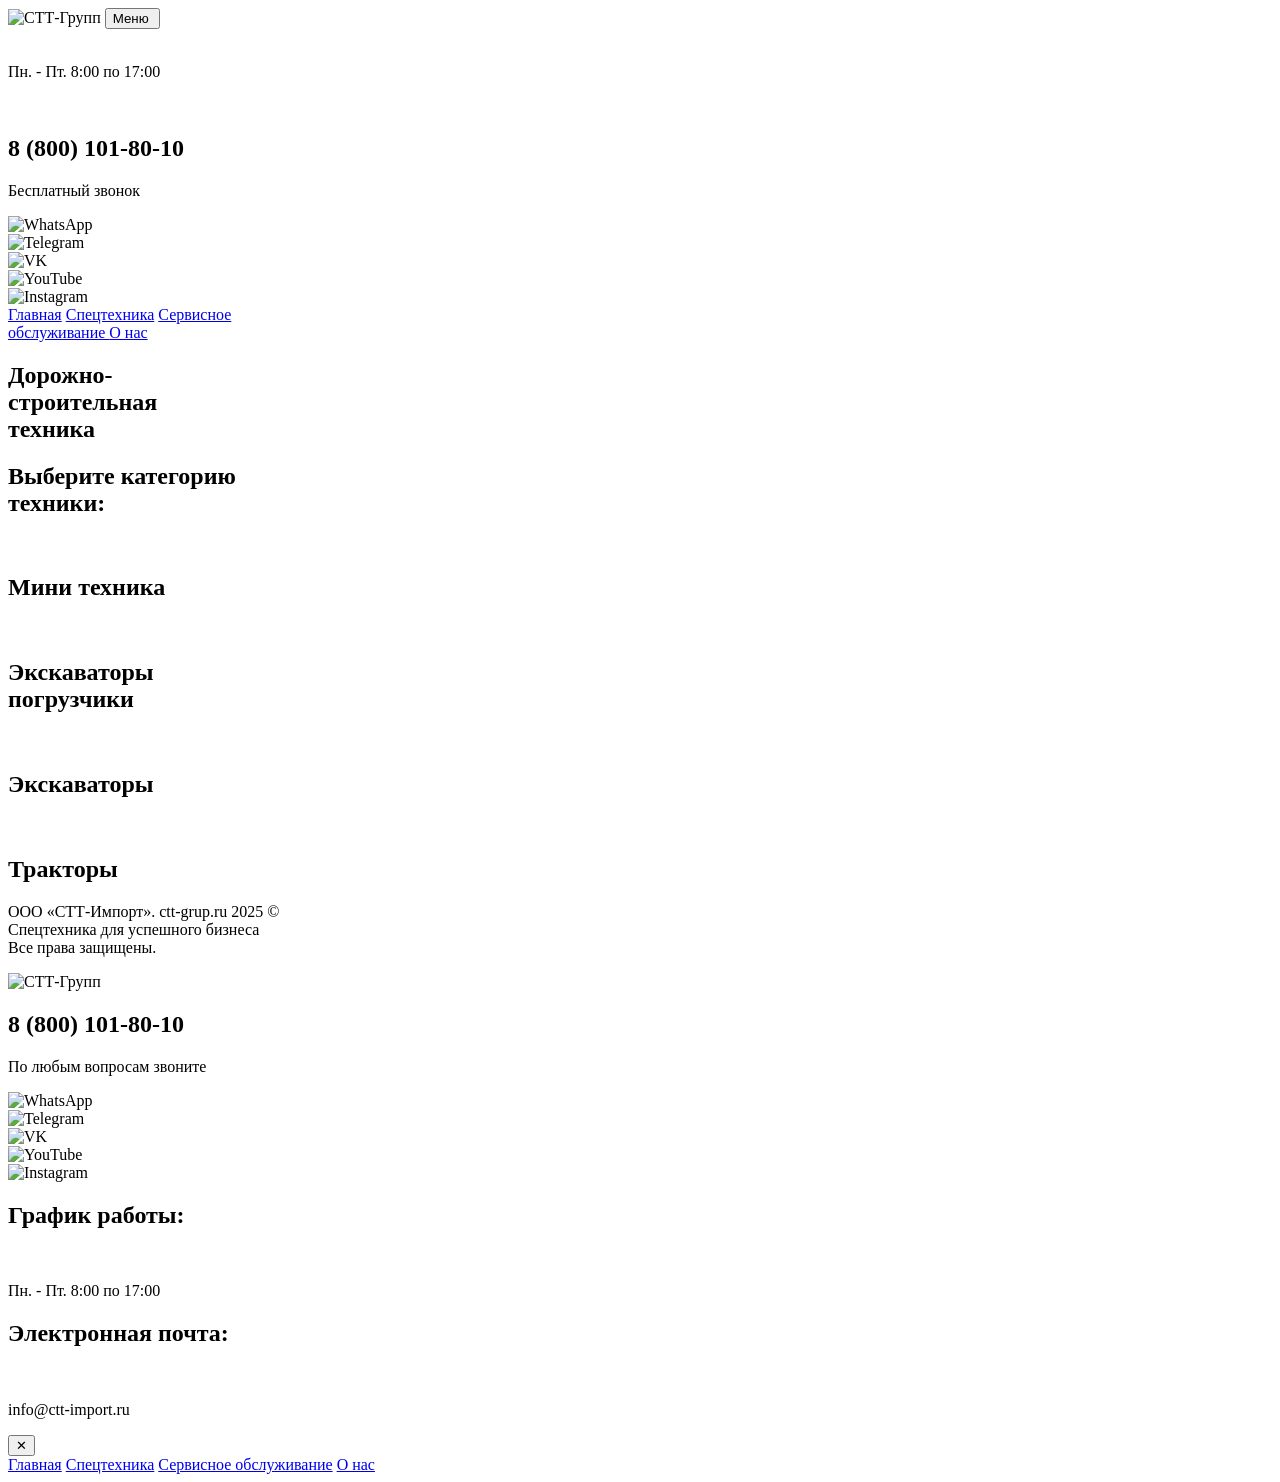
==== page-2.html @ 92fd7eed "Изменение структуры" ====
<!DOCTYPE html>
<html lang="ru">
<head>
  <meta charset="utf-8">
  <meta name="viewport" content="width=device-width, initial-scale=1, shrink-to-fit=no">
  <title>Спецтехника — СТТ-Групп</title>
  
  <link rel="preconnect" href="https://fonts.googleapis.com">
  <link rel="preconnect" href="https://fonts.gstatic.com" crossorigin>
  <link href="https://fonts.googleapis.com/css2?family=Open+Sans:ital,wght@0,300;0,400;0,500;0,700;0,800;1,300;1,400;1,500;1,700;1,800&display=swap" rel="stylesheet">

  <link rel="stylesheet" href="src/css/page-2.css">
  <link rel="stylesheet" href="src/css/mobile-menu.css">

  <script src="src/js/mobile-menu.js" defer ></script>
</head>
<body>
  <header class="header">
    <div class="header__brand">
      <img src="src/img/header-logo.png" class="header__logo" alt="СТТ-Групп">
      
      <button class="header__menu-btn btn-orange hover-bright">
        <span class="header__menu-btn-text">Меню</span>
        <img src="src/img/btn-symbol-icon.png" class="header__menu-btn-icon" alt="">
      </button>
    </div>
    
    <div class="header__contacts">
      <div class="header__time">
        <img src="src/img/header-clock-p2.png" class="header__time-icon" alt="">
        <p class="header__time-text">Пн. - Пт. 8:00 по 17:00</p>
      </div>
      
      <div class="header__phone-block">
        <img src="src/img/header-phone-p2.png" class="header__phone-icon" alt="">
        <div class="header__phone-info">
          <h2 class="header__phone-number">8 (800) 101-80-10</h2>
          <p class="header__phone-label">Бесплатный звонок</p>
        </div>
      </div>
    </div>
    
    <div class="header__socials">
      <div class="header__social-item header__social-item--wa">
        <img src="src/icon/circle-socials-img.png" class="header__social-img" alt="WhatsApp">
      </div>
      <div class="header__social-item header__social-item--tg">
        <img src="src/icon/circle-socials-img2.png" class="header__social-img" alt="Telegram">
      </div>
      <div class="header__social-item header__social-item--vk">
        <img src="src/icon/circle-socials-img3.png" class="header__social-img" alt="VK">
      </div>
      <div class="header__social-item header__social-item--yt">
        <img src="src/icon/circle-socials-img4.png" class="header__social-img" alt="YouTube">
      </div>
      <div class="header__social-item header__social-item--ig">
        <img src="src/icon/circle-socials-instagram.png" class="header__social-img" alt="Instagram">
      </div>
    </div>
  </header>

  <nav class="navigation">
    <a href="./index.html" class="navigation__btn hover-bright">Главная</a>
    <a href="./page-2.html" class="navigation__btn navigation__btn--active hover-dark">Спецтехника</a>
    <a href="./page-3.html" class="navigation__btn navigation__btn--multiline hover-dark">
      Сервисное<br>
      обслуживание
    </a>
    <a href="./page-4.html" class="navigation__btn hover-dark">О нас</a>
  </nav>

  <main class="main-content">
    <section class="page-title">
      <h1 class="page-title__heading">
        Дорожно-<br class="page-title__br-mobile">строительная<br class="page-title__br-mobile">техника
      </h1>
    </section>

    <section class="categories">
      <h2 class="categories__title">
        Выберите категорию<br class="categories__title-br-mobile">техники:
      </h2>
      
      <div class="categories__grid">
        <div class="categories__card categories__card--mini">
          <img src="src/img/p2-card-symbol-symbol1.png" class="categories__card-image" alt="">
          <h2 class="categories__card-title">Мини техника</h2>
        </div>
        
        <div class="categories__card categories__card--loaders">
          <img src="src/img/p2-card-symbol-symbol2.png" class="categories__card-image" alt="">
          <h2 class="categories__card-title">
            Экскаваторы<br>
            погрузчики
          </h2>
        </div>

        <div class="categories__card categories__card--excavators">
          <img src="src/img/p2-card-symbol-symbol3.png" class="categories__card-image" alt="">
          <h2 class="categories__card-title">Экскаваторы</h2>
        </div>
        
        <div class="categories__card categories__card--tractors">
          <img src="src/img/p2-card-symbol-symbol4.png" class="categories__card-image" alt="">
          <h2 class="categories__card-title">Тракторы</h2>
        </div>
      </div>
    </section>
  </main>

  <footer class="footer">
    <div class="footer__copyright">
      <p class="footer__copyright-text">
        ООО «СТТ-Импорт». ctt-grup.ru 2025 © <br>
        Спецтехника для успешного бизнеса<br>
        Все права защищены.
      </p>
    </div>
    
    <div class="footer__brand">
      <img src="src/img/header-logo.png" class="footer__logo" alt="СТТ-Групп">
      
      <div class="footer__phone-block">
        <h2 class="footer__phone-number">8 (800) 101-80-10</h2>
        <p class="footer__phone-label">По любым вопросам  звоните</p>
      </div>
      
      <div class="footer__socials">
        <div class="footer__social-item footer__social-item--wa">
          <img src="src/icon/circle-socials-img.png" class="footer__social-img" alt="WhatsApp">
        </div>
        <div class="footer__social-item footer__social-item--tg">
          <img src="src/icon/circle-socials-img2.png" class="footer__social-img" alt="Telegram">
        </div>
        <div class="footer__social-item footer__social-item--vk">
          <img src="src/icon/circle-socials-img3.png" class="footer__social-img" alt="VK">
        </div>
        <div class="footer__social-item footer__social-item--yt">
          <img src="src/icon/circle-socials-img4.png" class="footer__social-img" alt="YouTube">
        </div>
        <div class="footer__social-item footer__social-item--ig">
          <img src="src/icon/circle-socials-instagram.png" class="footer__social-img" alt="Instagram">
        </div>
      </div>
    </div>
    
    <div class="footer__contacts">
      <div class="footer__contact-section footer__contact-section--schedule">
        <h2 class="footer__contact-title">График работы:</h2>
        <div class="footer__contact-row">
          <img src="src/img/symbol-svgviewer.png" class="footer__contact-icon" alt="">
          <p class="footer__contact-text">Пн. - Пт. 8:00 по 17:00</p>
        </div>
      </div>
      
      <div class="footer__contact-section footer__contact-section--email">
        <h2 class="footer__contact-title">Электронная почта:</h2>
        <div class="footer__contact-row">
          <img src="src/img/symbol-mask-group.png" class="footer__contact-icon" alt="">
          <p class="footer__contact-text">info@ctt-import.ru</p>
        </div>
      </div>
    </div>
  </footer>
  <!-- Mobile Menu Overlay -->
  <div class="mobile-menu" id="mobile-menu" role="dialog" aria-modal="true" aria-label="Навигация">
    <div class="mobile-menu__panel">
      <button class="mobile-menu__close" aria-label="Закрыть меню">&#10005;</button>
      <nav class="mobile-menu__nav">
        <a href="./index.html" class="mobile-menu__item">Главная</a>
        <a href="./page-2.html" class="mobile-menu__item mobile-menu__item--active">Спецтехника</a>
        <a href="./page-3.html" class="mobile-menu__item">Сервисное обслуживание</a>
        <a href="./page-4.html" class="mobile-menu__item">О нас</a>
      </nav>
    </div>
  </div>

</body>
</html>
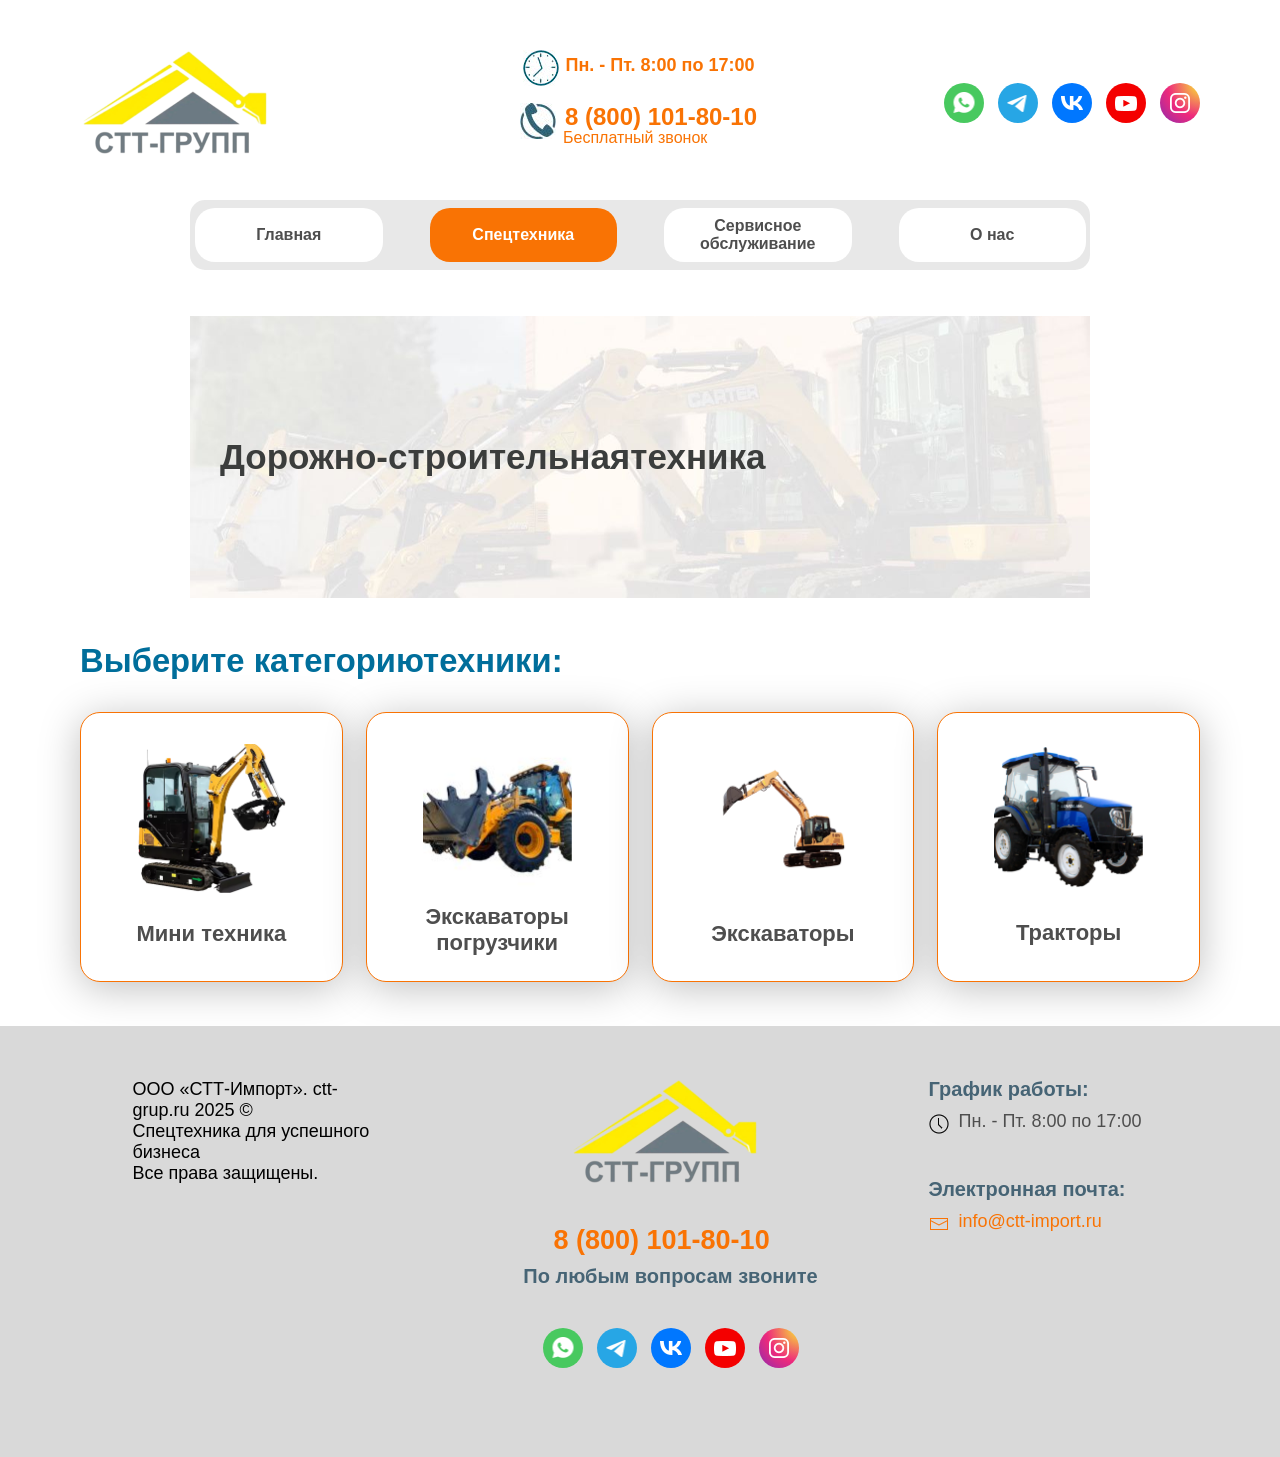
==== commit f5dadfb9: "change html index" ====
--- a/page-2.html
+++ b/page-2.html
@@ -60,7 +60,7 @@
   </header>
 
   <nav class="navigation">
-    <a href="./index.html" class="navigation__btn hover-bright">Главная</a>
+    <a href="./" class="navigation__btn hover-bright">Главная</a>
     <a href="./page-2.html" class="navigation__btn navigation__btn--active hover-dark">Спецтехника</a>
     <a href="./page-3.html" class="navigation__btn navigation__btn--multiline hover-dark">
       Сервисное<br>
@@ -167,7 +167,7 @@
     <div class="mobile-menu__panel">
       <button class="mobile-menu__close" aria-label="Закрыть меню">&#10005;</button>
       <nav class="mobile-menu__nav">
-        <a href="./index.html" class="mobile-menu__item">Главная</a>
+        <a href="./" class="mobile-menu__item">Главная</a>
         <a href="./page-2.html" class="mobile-menu__item mobile-menu__item--active">Спецтехника</a>
         <a href="./page-3.html" class="mobile-menu__item">Сервисное обслуживание</a>
         <a href="./page-4.html" class="mobile-menu__item">О нас</a>
--- a/src/css/page-2.css
+++ b/src/css/page-2.css
@@ -0,0 +1,751 @@
+html, body, div, span, h1, h2, h3, p, a, img, button, header, nav, main, section, footer {
+  margin: 0;
+  padding: 0;
+  border: 0;
+  box-sizing: border-box;
+}
+
+* {
+  --min-screen-size: 430;
+  --interpolate-diff: calc(var(--max-font-size) - var(--min-font-size));
+  --interpolate: clamp(calc(var(--min-font-size) * 1px), calc((var(--min-font-size) * 1px) + var(--interpolate-diff) * ((100vw - calc(var(--min-screen-size) * 1px)) / (var(--max-screen-size) - var(--min-screen-size)))), calc(var(--max-font-size) * 1px));
+}
+
+html {
+  height: 100%;
+  font-size: 16px;
+}
+
+body {
+  min-height: 100%;
+  display: flex;
+  flex-direction: column;
+  align-items: center;
+  font-family: "Open Sans", sans-serif;
+  line-height: normal;
+  letter-spacing: 0px;
+  background-color: #fff;
+  overflow-x: hidden;
+  padding-top: 50px;
+  gap: 44px;
+  --max-screen-size: 1440;
+}
+
+.btn-orange {
+  display: flex;
+  align-items: flex-start;
+  background-color: #f97304;
+  padding: 9px 9px 9px 14px;
+  border-radius: 25px;
+  color: #fff;
+  cursor: pointer;
+}
+
+.hover-dark:hover {
+  filter: brightness(0.85);
+}
+
+.hover-bright:hover {
+  filter: brightness(1.2);
+}
+
+.header {
+  display: flex;
+  align-items: flex-start;
+  justify-content: space-between;
+  color: #f97304;
+  width: 100%;
+  max-width: 1120px;
+  margin: 0 auto;
+}
+.header__brand {
+  display: flex;
+  align-items: flex-start;
+  gap: 20px;
+}
+.header__logo {
+  width: 188px;
+  flex-shrink: 0;
+}
+.header__menu-btn {
+  display: none;
+}
+.header__contacts {
+  margin-left: 67px;
+  width: 239px;
+  display: flex;
+  flex-direction: column;
+  gap: 17px;
+  flex-shrink: 0;
+}
+.header__time {
+  margin-right: 2px;
+  display: flex;
+  align-items: flex-start;
+  justify-content: center;
+  gap: 7px;
+  font-size: 18px;
+  font-weight: 700;
+}
+.header__time-icon {
+  width: 36px;
+  flex-shrink: 0;
+}
+.header__time-text {
+  margin-top: 5px;
+  text-align: center;
+}
+.header__phone-block {
+  display: flex;
+  align-items: flex-start;
+  gap: 7px;
+}
+.header__phone-icon {
+  width: 36px;
+  flex-shrink: 0;
+}
+.header__phone-info {
+  display: flex;
+  flex-direction: column;
+  flex-grow: 1;
+}
+.header__phone-number {
+  font-size: 24px;
+  font-weight: 700;
+  text-align: center;
+  color: inherit;
+  text-decoration: none;
+}
+.header__phone-label {
+  margin-top: -2px;
+  text-align: left;
+  font-size: 16px;
+  font-weight: 400;
+}
+.header__socials {
+  margin-top: 33px;
+  display: flex;
+  align-items: flex-start;
+  gap: 14px;
+}
+.header__social-item {
+  position: relative;
+  width: 40px;
+  height: 40px;
+  flex-shrink: 0;
+  border-radius: 50%;
+  cursor: pointer;
+}
+.header__social-item--wa {
+  background-color: #48c95f;
+}
+.header__social-item--tg {
+  background-color: #27a6e5;
+}
+.header__social-item--vk {
+  background-color: #07f;
+}
+.header__social-item--yt {
+  background-color: #f40000;
+}
+.header__social-item--ig {
+  background: radial-gradient(231% 231% at 102% 2%, #f9ed32 0%, #ee2a7b 36%, #d22a8a 44%, #8b2ab2 60%, #1b2af0 83%, #002aff 88%) top left/auto auto no-repeat;
+}
+.header__social-img {
+  position: absolute;
+  left: 50%;
+  translate: -50% 0;
+}
+.header__social-item--wa .header__social-img {
+  top: 9px;
+  width: 21px;
+}
+.header__social-item--tg .header__social-img {
+  top: 12px;
+  margin-left: -1px;
+  width: 19px;
+}
+.header__social-item--vk .header__social-img {
+  top: 13px;
+  width: 22px;
+}
+.header__social-item--yt .header__social-img {
+  top: 13px;
+  width: 22px;
+}
+.header__social-item--ig .header__social-img {
+  top: 10px;
+  width: 20px;
+}
+
+.navigation {
+  display: flex;
+  align-items: flex-start;
+  gap: 47px;
+  color: #4e4e4e;
+  font-size: 16px;
+  font-weight: 700;
+  background-color: rgba(217, 217, 217, 0.6);
+  padding: 8px 5px;
+  border-radius: 15px;
+  width: 100%;
+  max-width: 900px;
+  margin: 0 auto;
+}
+.navigation__btn {
+  text-decoration: none;
+  width: 187.5px;
+  min-height: 54px;
+  display: flex;
+  align-items: center;
+  justify-content: center;
+  flex-shrink: 0;
+  font-style: normal;
+  letter-spacing: 0px;
+  text-align: center;
+  background-color: #fff;
+  padding: 16px 8px;
+  border-radius: 20px;
+  cursor: pointer;
+  color: inherit;
+  font-size: 16px;
+  font-weight: 700;
+}
+.navigation__btn--active {
+  color: #fff;
+  background-color: #f97304;
+}
+.navigation__btn--multiline {
+  padding: 5px 8px;
+}
+
+.main-content {
+  display: flex;
+  flex-direction: column;
+  width: 100%;
+  max-width: 1120px;
+  margin: 0 auto;
+  gap: 44px;
+}
+
+.page-title {
+  margin: 2px auto 0 auto;
+  width: 90%;
+  max-width: 900px;
+  color: #3b3d3c;
+  background: url(../img/symbol1.png) center/cover no-repeat;
+  padding: 121px 30px;
+  text-align: left;
+}
+.page-title__heading {
+  font-size: 35px;
+  font-style: normal;
+  letter-spacing: 0px;
+  font-weight: 700;
+}
+.page-title__br-mobile {
+  display: none;
+}
+
+.categories {
+  display: flex;
+  flex-direction: column;
+  gap: 32px;
+  font-weight: 700;
+  width: 100%;
+}
+.categories__title {
+  color: #006e9b;
+  --min-font-size: 21;
+  --max-font-size: 35;
+  font-size: var(--interpolate);
+  line-height: normal;
+}
+.categories__title-br-mobile {
+  display: none;
+}
+.categories__grid {
+  justify-items: center;
+  display: grid;
+  grid-template-columns: repeat(4, 1fr);
+  gap: 23px;
+  color: #4e4e4e;
+  font-size: 22px;
+  width: 100%;
+}
+.categories__card {
+  box-shadow: 0px 6px 40px 0px rgba(0, 0, 0, 0.25);
+  width: 100%;
+  min-height: 270px;
+  display: flex;
+  flex-direction: column;
+  justify-content: center;
+  align-items: center;
+  text-align: center;
+  background-color: #fff;
+  padding: 0 8px;
+  border: 1px solid #f97304;
+  border-radius: 20px;
+  gap: 28px;
+}
+.categories__card--loaders {
+  gap: 13px;
+}
+.categories__card--mini .categories__card-image {
+  margin-top: -4px;
+}
+.categories__card--loaders .categories__card-image {
+  margin-left: 1px;
+  margin-top: 3px;
+}
+.categories__card--excavators .categories__card-image {
+  margin-top: -4px;
+}
+.categories__card--tractors .categories__card-image {
+  margin-top: -5px;
+}
+.categories__card-image {
+  width: 149px;
+  flex-shrink: 0;
+}
+.categories__card-title {
+  font-size: 22px;
+  font-weight: 700;
+  line-height: normal;
+}
+
+.footer {
+  display: flex;
+  align-items: flex-start;
+  gap: 101px;
+  background-color: #d9d9d9;
+  padding: 52px 122px 89px 122px;
+  width: 100vw;
+  justify-content: center;
+}
+.footer__copyright {
+  margin-top: 1px;
+  text-align: left;
+  width: 280px;
+}
+.footer__copyright-text {
+  color: #000;
+  font-size: 18px;
+  font-weight: 400;
+  line-height: normal;
+}
+.footer__brand {
+  margin-top: 1px;
+  width: 314px;
+  display: flex;
+  flex-direction: column;
+  align-items: center;
+  gap: 40px;
+  font-weight: 700;
+}
+.footer__logo {
+  margin-left: -14px;
+  width: 188px;
+  flex-shrink: 0;
+}
+.footer__phone-block {
+  display: flex;
+  flex-direction: column;
+  gap: 9px;
+  width: 100%;
+}
+.footer__phone-number {
+  width: 234px;
+  align-self: center;
+  color: #f97304;
+  font-size: 27px;
+  text-align: left;
+}
+.footer__phone-label {
+  color: #466475;
+  text-align: center;
+  font-size: 20px;
+  font-weight: 700;
+}
+.footer__socials {
+  display: flex;
+  align-items: flex-start;
+  gap: 14px;
+}
+.footer__social-item {
+  position: relative;
+  width: 40px;
+  height: 40px;
+  flex-shrink: 0;
+  border-radius: 50%;
+  cursor: pointer;
+}
+.footer__social-item--wa {
+  background-color: #48c95f;
+}
+.footer__social-item--tg {
+  background-color: #27a6e5;
+}
+.footer__social-item--vk {
+  background-color: #07f;
+}
+.footer__social-item--yt {
+  background-color: #f40000;
+}
+.footer__social-item--ig {
+  background: radial-gradient(231% 231% at 102% 2%, #f9ed32 0%, #ee2a7b 36%, #d22a8a 44%, #8b2ab2 60%, #1b2af0 83%, #002aff 88%) top left/auto auto no-repeat;
+}
+.footer__social-img {
+  position: absolute;
+  left: 50%;
+  translate: -50% 0;
+}
+.footer__social-item--wa .footer__social-img {
+  top: 9px;
+  width: 21px;
+}
+.footer__social-item--tg .footer__social-img {
+  top: 12px;
+  margin-left: -1px;
+  width: 19px;
+}
+.footer__social-item--vk .footer__social-img {
+  top: 13px;
+  width: 22px;
+}
+.footer__social-item--yt .footer__social-img {
+  top: 13px;
+  width: 22px;
+}
+.footer__social-item--ig .footer__social-img {
+  top: 10px;
+  width: 20px;
+}
+.footer__contacts {
+  width: 219px;
+  display: flex;
+  flex-direction: column;
+  gap: 44px;
+  flex-shrink: 0;
+}
+.footer__contact-section {
+  display: flex;
+  flex-direction: column;
+  gap: 10px;
+  text-align: left;
+}
+.footer__contact-title {
+  color: #466475;
+  font-size: 20px;
+  font-weight: 700;
+}
+.footer__contact-row {
+  display: flex;
+  align-items: flex-start;
+  gap: 10px;
+  color: #4e4e4e;
+  font-size: 18px;
+  font-weight: 400;
+}
+.footer__contact-section--email .footer__contact-row {
+  color: #f97304;
+}
+.footer__contact-icon {
+  margin-top: 3px;
+  width: 20px;
+  flex-shrink: 0;
+}
+.footer__contact-text {
+  line-height: normal;
+}
+
+@media (max-width: 768px) {
+  body {
+    --max-screen-size: 768;
+    align-items: stretch;
+    gap: 30px;
+    padding-top: 0;
+  }
+  .header {
+    flex-direction: column;
+    align-items: center;
+    gap: 3px;
+    padding: 12px 19px;
+    margin: 0;
+    max-width: none;
+  }
+  .header__brand {
+    margin-left: 19px;
+    display: flex;
+    align-items: flex-start;
+    gap: 20px;
+    justify-content: space-between;
+    width: 100%;
+    max-width: 710px;
+    align-self: start;
+  }
+  .header__logo {
+    margin: -2px 0 -3px -4px;
+  }
+  .header__menu-btn {
+    display: flex;
+    margin-top: 29px;
+  }
+  .header__menu-btn-text {
+    margin-left: 3px;
+    margin-top: 3px;
+    text-align: center;
+    font-size: 15px;
+  }
+  .header__menu-btn-icon {
+    width: 27px;
+    flex-shrink: 0;
+  }
+  .header__contacts {
+    margin-left: -1px;
+    width: 239px;
+    gap: 17px;
+    color: #f97304;
+  }
+  .header__socials {
+    margin-top: 12px;
+    gap: 14px;
+  }
+  .navigation {
+    display: none;
+  }
+  .main-content {
+    gap: 0;
+    max-width: none;
+    padding: 0;
+  }
+  .page-title {
+    color: #3b3d3c;
+    --min-font-size: 24;
+    --max-font-size: 30;
+    font-size: var(--interpolate);
+    font-weight: 700;
+    background: url(../img/symbol2.png) center/cover no-repeat;
+    padding: 46px 19px 47px 19px;
+    width: 100%;
+    max-width: none;
+  }
+  .page-title__heading {
+    font-size: inherit;
+    font-weight: inherit;
+  }
+  .categories {
+    margin: 30px auto 0 auto;
+    width: 90%;
+    max-width: 567px;
+    align-self: center;
+  }
+  .categories__title {
+    color: #006e9b;
+    --min-font-size: 28;
+    --max-font-size: 35;
+    font-size: var(--interpolate);
+  }
+  .categories__grid {
+    grid-template-columns: repeat(2, 1fr);
+    gap: 11px;
+    padding-left: 14px;
+    padding-right: 13px;
+  }
+  .categories__card {
+    width: 210px;
+    padding: 26px 8px;
+    gap: 12px;
+  }
+  .categories__card--loaders {
+    padding-bottom: 20px;
+  }
+  .categories__card-image {
+    width: 150px;
+  }
+  .footer {
+    flex-direction: column;
+    align-items: center;
+    gap: 30px;
+    padding: 10px 19px 36px 19px;
+    width: 100%;
+  }
+  .footer__copyright {
+    order: 3;
+    margin-top: 34px;
+    margin-right: -6px;
+    text-align: left;
+    width: auto;
+    flex-grow: 1;
+  }
+  .footer__brand {
+    order: 1;
+    margin-left: 8px;
+    width: 100%;
+    max-width: 314px;
+    gap: 40px;
+  }
+  .footer__brand .footer__logo {
+    margin-left: 0;
+  }
+  .footer__brand .footer__phone-block .footer__phone-number {
+    --min-font-size: 22;
+    --max-font-size: 27;
+    font-size: var(--interpolate);
+  }
+  .footer__brand .footer__phone-block .footer__phone-label {
+    --min-font-size: 18;
+    --max-font-size: 20;
+    font-size: var(--interpolate);
+  }
+  .footer__contacts {
+    order: 2;
+    margin-top: -6px;
+    margin-bottom: -2px;
+    flex-direction: row;
+    gap: 108px;
+    width: auto;
+    max-width: 600px;
+    justify-content: center;
+  }
+}
+@media (max-width: 320px) {
+  body {
+    gap: 38px;
+  }
+  .header {
+    gap: 35px;
+    padding: 14px 4px 21px 8px;
+  }
+  .header__brand {
+    margin-left: 0;
+    gap: 24px;
+    max-width: 510px;
+  }
+  .header__logo {
+    margin: -2px 0 -3px -4px;
+  }
+  .header__menu-btn {
+    margin-top: 29px;
+  }
+  .header__contacts {
+    margin-left: -9px;
+  }
+  .header__socials {
+    margin-left: -8px;
+    margin-top: 2px;
+  }
+  .page-title {
+    margin-top: 8px;
+    font-size: 30px;
+    background: url(../img/symbol3.png) center/cover no-repeat;
+    padding: 28px 50px 29px 50px;
+  }
+  .page-title__br-mobile {
+    display: inline;
+  }
+  .categories {
+    margin-top: 34px;
+    width: 247px;
+    align-self: center;
+    gap: 20px;
+  }
+  .categories__title {
+    color: #006e9b;
+    font-size: 22px;
+    text-align: left;
+  }
+  .categories__title-br-mobile {
+    display: inline;
+  }
+  .categories__grid {
+    grid-template-columns: 1fr;
+    gap: 40px;
+    padding-left: 18px;
+    padding-right: 18px;
+  }
+  .categories__card {
+    margin-right: 1px;
+    padding: 26px 8px 50px 8px;
+  }
+  .categories__card--loaders {
+    padding-bottom: 20px;
+  }
+  .categories__card--excavators {
+    margin-left: 1px;
+    margin-right: 0;
+  }
+  .categories__card-image {
+    width: 150px;
+  }
+  .footer {
+    gap: 44px;
+    padding: 10px 9px;
+    width: 100%;
+  }
+  .footer__copyright {
+    order: 3;
+    margin-top: 0;
+    margin-right: 0;
+    width: 100%;
+  }
+  .footer__copyright-text {
+    color: #000;
+    text-align: left;
+  }
+  .footer__brand {
+    order: 1;
+    width: 252px;
+    gap: 23px;
+  }
+  .footer__brand .footer__logo {
+    margin-left: -1px;
+    width: 165px;
+  }
+  .footer__brand .footer__phone-block .footer__phone-number {
+    margin: 0 17px;
+    font-size: 25px;
+  }
+  .footer__brand .footer__phone-block .footer__phone-label {
+    margin: 0;
+  }
+  .footer__brand .footer__socials {
+    margin-left: 16px;
+    margin-right: 17px;
+    gap: 12px;
+  }
+  .footer__brand .footer__socials .footer__social-item {
+    width: 34px;
+    height: 34px;
+  }
+  .footer__brand .footer__socials .footer__social-item .footer__social-img.circle-socials-img16 {
+    top: 8px;
+    width: 18px;
+  }
+  .footer__brand .footer__socials .footer__social-item .footer__social-img.circle-socials-img17 {
+    top: 10px;
+    margin-left: -1px;
+    width: 16px;
+  }
+  .footer__brand .footer__socials .footer__social-item .footer__social-img.circle-socials-img18 {
+    top: 11px;
+    width: 19px;
+  }
+  .footer__brand .footer__socials .footer__social-item .footer__social-img.circle-socials-instagram6 {
+    top: 9px;
+    width: 17px;
+  }
+  .footer__contacts {
+    order: 2;
+    flex-direction: column;
+    gap: 35px;
+    margin-left: -1px;
+    margin-top: 0;
+    margin-bottom: 0;
+    width: 100%;
+    max-width: none;
+  }
+  .footer__contacts .footer__contact-section--email {
+    margin-left: 0;
+  }
+}/*# sourceMappingURL=page-2.css.map */
--- a/src/css/mobile-menu.css
+++ b/src/css/mobile-menu.css
@@ -0,0 +1,116 @@
+/* ================================================
+   Mobile Menu Overlay
+   Shown at max-width: 768px
+   ================================================ */
+
+/* Hidden by default on all screens */
+.mobile-menu {
+  display: none;
+}
+
+@media (max-width: 768px) {
+  /* Full-screen overlay backdrop */
+  .mobile-menu {
+    display: block;
+    position: fixed;
+    inset: 0;
+    z-index: 9999;
+    /* Initially hidden — slides in when open */
+    visibility: hidden;
+    pointer-events: none;
+  }
+
+  .mobile-menu--open {
+    visibility: visible;
+    pointer-events: auto;
+  }
+
+  /* White panel that slides in from top */
+  .mobile-menu__panel {
+    position: absolute;
+    top: 0;
+    left: 0;
+    right: 0;
+    background-color: #fff;
+    padding-bottom: 24px;
+    box-shadow: 0 4px 24px rgba(0, 0, 0, 0.12);
+
+    /* Animation: initially shifted up, slides down */
+    transform: translateY(-100%);
+    transition: transform 0.3s ease;
+  }
+
+  .mobile-menu--open .mobile-menu__panel {
+    transform: translateY(0);
+  }
+
+  /* Close button (×) — top right corner */
+  .mobile-menu__close {
+    display: flex;
+    align-items: center;
+    justify-content: center;
+    margin-left: auto;
+    margin-right: 16px;
+    margin-top: 16px;
+    margin-bottom: 8px;
+    background: none;
+    border: none;
+    cursor: pointer;
+    font-size: 26px;
+    color: #333;
+    line-height: 1;
+    padding: 4px 8px;
+    transition: color 0.2s;
+  }
+
+  .mobile-menu__close:hover {
+    color: #f97304;
+  }
+
+  /* Nav list */
+  .mobile-menu__nav {
+    display: flex;
+    flex-direction: column;
+  }
+
+  /* Each nav item */
+  .mobile-menu__item {
+    display: block;
+    padding: 18px 24px;
+    font-family: 'Open Sans', sans-serif;
+    font-size: 16px;
+    font-weight: 600;
+    color: #4e4e4e;
+    text-decoration: none;
+    border-bottom: 1px solid #e8e8e8;
+    transition: background-color 0.15s, color 0.15s;
+  }
+
+  .mobile-menu__item:first-child {
+    border-top: 1px solid #e8e8e8;
+  }
+
+  .mobile-menu__item:hover {
+    background-color: #fef5ec;
+    color: #f97304;
+  }
+
+  /* Active (current page) item — orange background, white text */
+  .mobile-menu__item--active {
+    background-color: #f97304;
+    color: #fff;
+    font-weight: 700;
+  }
+
+  .mobile-menu__item--active:hover {
+    background-color: #e06600;
+    color: #fff;
+  }
+}
+
+@media (max-width: 320px) {
+  .mobile-menu__item {
+    font-size: 15px;
+    padding: 16px 16px;
+  }
+}
